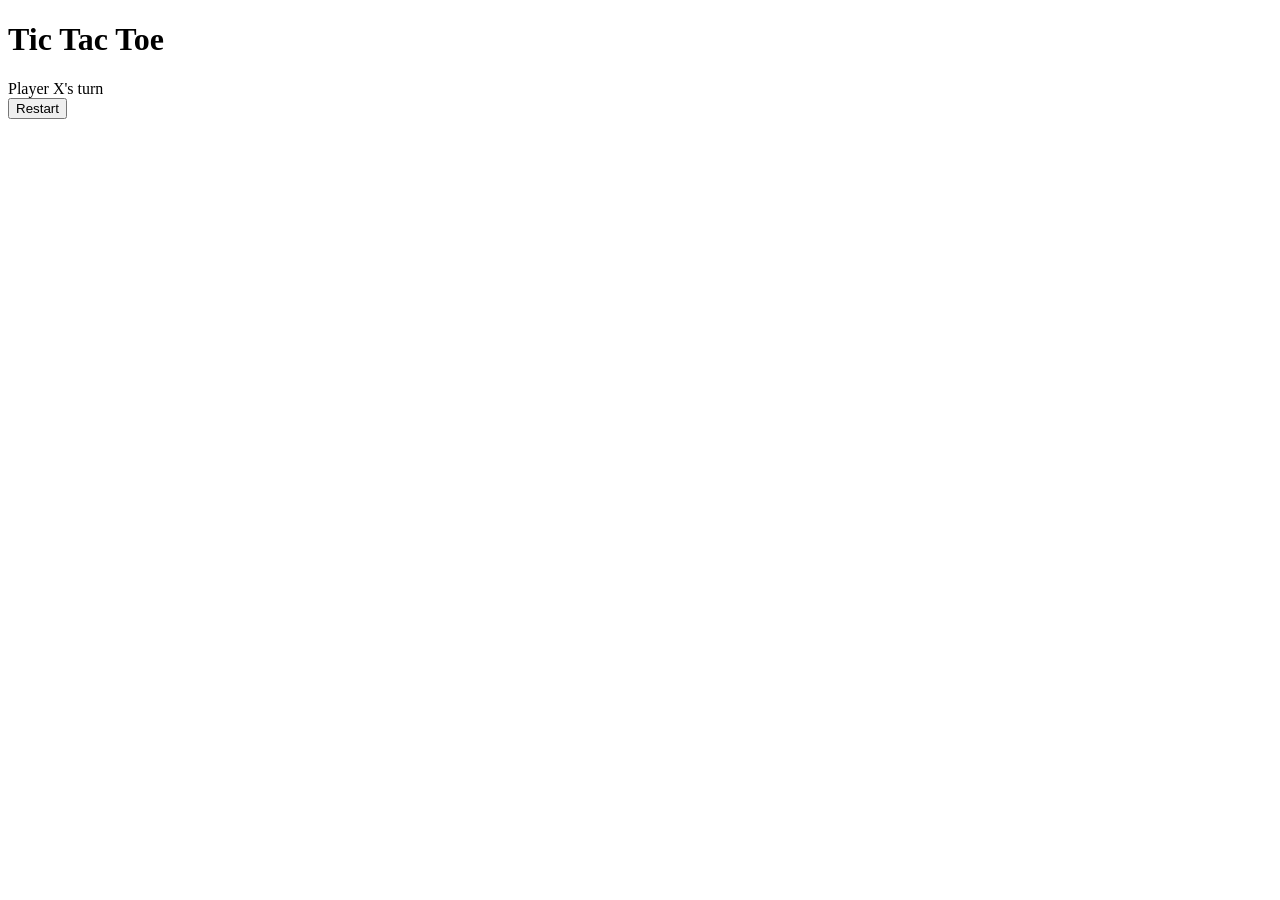
==== tic-tac-toe-web/index.html @ 3c31e2e1 "Added Tic Tac Toe web UI" ====
<!DOCTYPE html>
<html lang="en">
<head>
  <meta charset="UTF-8">
  <title>Tic Tac Toe</title>
  <link rel="stylesheet" href="style.css">
</head>
<body>

  <h1>Tic Tac Toe</h1>

  <div id="status" class="status">Player X's turn</div>

  <div class="board" id="board"></div>

  <button onclick="restartGame()">Restart</button>

  <script src="script.js"></script>
</body>
</html>
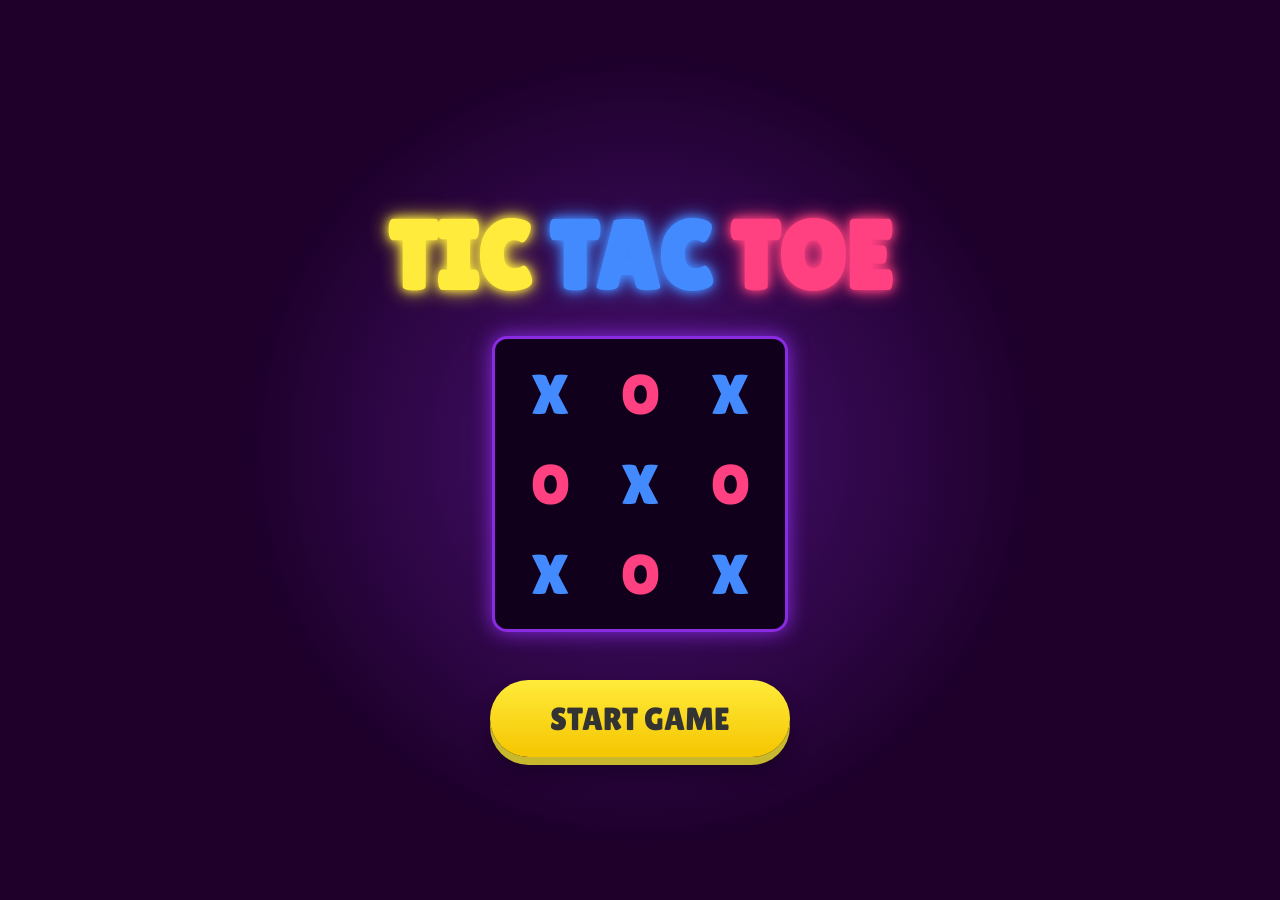
==== commit 8c2b0e25: "feat: Improve UI and add dashboard" ====
--- a/tic-tac-toe-web/index.html
+++ b/tic-tac-toe-web/index.html
@@ -1,20 +1,33 @@
 <!DOCTYPE html>
 <html lang="en">
 <head>
-  <meta charset="UTF-8">
-  <title>Tic Tac Toe</title>
-  <link rel="stylesheet" href="style.css">
+    <meta charset="UTF-8">
+    <meta name="viewport" content="width=device-width, initial-scale=1.0">
+    <title>Tic Tac Toe - Dashboard</title>
+    <link rel="stylesheet" href="https://cdnjs.cloudflare.com/ajax/libs/font-awesome/6.0.0-beta3/css/all.min.css">
+    <link rel="stylesheet" href="dashboard.css">
 </head>
 <body>
-
-  <h1>Tic Tac Toe</h1>
-
-  <div id="status" class="status">Player X's turn</div>
-
-  <div class="board" id="board"></div>
-
-  <button onclick="restartGame()">Restart</button>
-
-  <script src="script.js"></script>
+    <div class="background-shapes"></div>
+    <div class="dashboard-container">
+        <main class="dashboard-main">
+            <h1 class="game-title">
+                <span class="title-tic">TIC</span>
+                <span class="title-tac">TAC</span>
+                <span class="title-toe">TOE</span>
+            </h1>
+            <div class="board-preview-container">
+                <div class="board-preview">
+                    <div class="cell">X</div><div class="cell">O</div><div class="cell">X</div>
+                    <div class="cell">O</div><div class="cell">X</div><div class="cell">O</div>
+                    <div class="cell">X</div><div class="cell">O</div><div class="cell">X</div>
+                </div>
+            </div>
+            <button id="startButton" class="start-game-btn">
+                START GAME
+            </button>
+        </main>
+    </div>
+    <script src="dashboard.js"></script>
 </body>
 </html>
--- a/tic-tac-toe-web/dashboard.css
+++ b/tic-tac-toe-web/dashboard.css
@@ -0,0 +1,121 @@
+@import url('https://fonts.googleapis.com/css2?family=Lilita+One&display=swap');
+
+body {
+    font-family: 'Lilita One', cursive;
+    margin: 0;
+    background-color: #1e002b;
+    color: #fff;
+    display: flex;
+    justify-content: center;
+    align-items: center;
+    height: 100vh;
+    overflow: hidden;
+    position: relative;
+}
+
+.background-shapes {
+    position: absolute;
+    top: 0;
+    left: 0;
+    width: 100%;
+    height: 100%;
+    z-index: 0;
+    overflow: hidden;
+}
+
+.background-shapes::before {
+    content: '';
+    position: absolute;
+    top: 50%;
+    left: 50%;
+    width: 800px;
+    height: 800px;
+    background: radial-gradient(circle, rgba(138, 43, 226, 0.4) 0%, rgba(138, 43, 226, 0) 70%);
+    transform: translate(-50%, -50%);
+}
+
+.dashboard-container {
+    position: relative;
+    z-index: 1;
+    text-align: center;
+}
+
+.game-title {
+    font-size: 6rem;
+    font-weight: bold;
+    margin-bottom: 2rem;
+    line-height: 1;
+}
+
+.title-tic {
+    color: #ffeb3b;
+    text-shadow: 0 0 10px #ffeb3b, 0 0 20px #ffeb3b;
+}
+
+.title-tac {
+    color: #448aff;
+    text-shadow: 0 0 10px #448aff, 0 0 20px #448aff;
+}
+
+.title-toe {
+    color: #ff4081;
+    text-shadow: 0 0 10px #ff4081, 0 0 20px #ff4081;
+}
+
+.board-preview-container {
+    display: flex;
+    justify-content: center;
+    margin-bottom: 3rem;
+}
+
+.board-preview {
+    display: grid;
+    grid-template-columns: repeat(3, 80px);
+    grid-gap: 10px;
+    background-color: #11001b;
+    padding: 15px;
+    border-radius: 15px;
+    border: 3px solid #8a2be2;
+    box-shadow: 0 0 20px #8a2be2;
+}
+
+.board-preview .cell {
+    width: 80px;
+    height: 80px;
+    display: flex;
+    align-items: center;
+    justify-content: center;
+    font-size: 3.5rem;
+    border-radius: 10px;
+}
+
+.board-preview .cell:nth-child(odd) {
+    color: #448aff;
+}
+
+.board-preview .cell:nth-child(even) {
+    color: #ff4081;
+}
+
+.start-game-btn {
+    background: linear-gradient(to bottom, #ffeb3b, #f5c500);
+    color: #333;
+    border: none;
+    border-radius: 50px;
+    padding: 20px 60px;
+    font-size: 2rem;
+    font-family: 'Lilita One', cursive;
+    cursor: pointer;
+    box-shadow: 0 8px 0 #c7b82d, 0 15px 20px rgba(0,0,0,0.3);
+    transition: all 0.1s ease-in-out;
+}
+
+.start-game-btn:hover {
+    transform: translateY(-2px);
+    box-shadow: 0 10px 0 #c7b82d, 0 18px 25px rgba(0,0,0,0.3);
+}
+
+.start-game-btn:active {
+    transform: translateY(4px);
+    box-shadow: 0 4px 0 #c7b82d, 0 8px 10px rgba(0,0,0,0.3);
+}
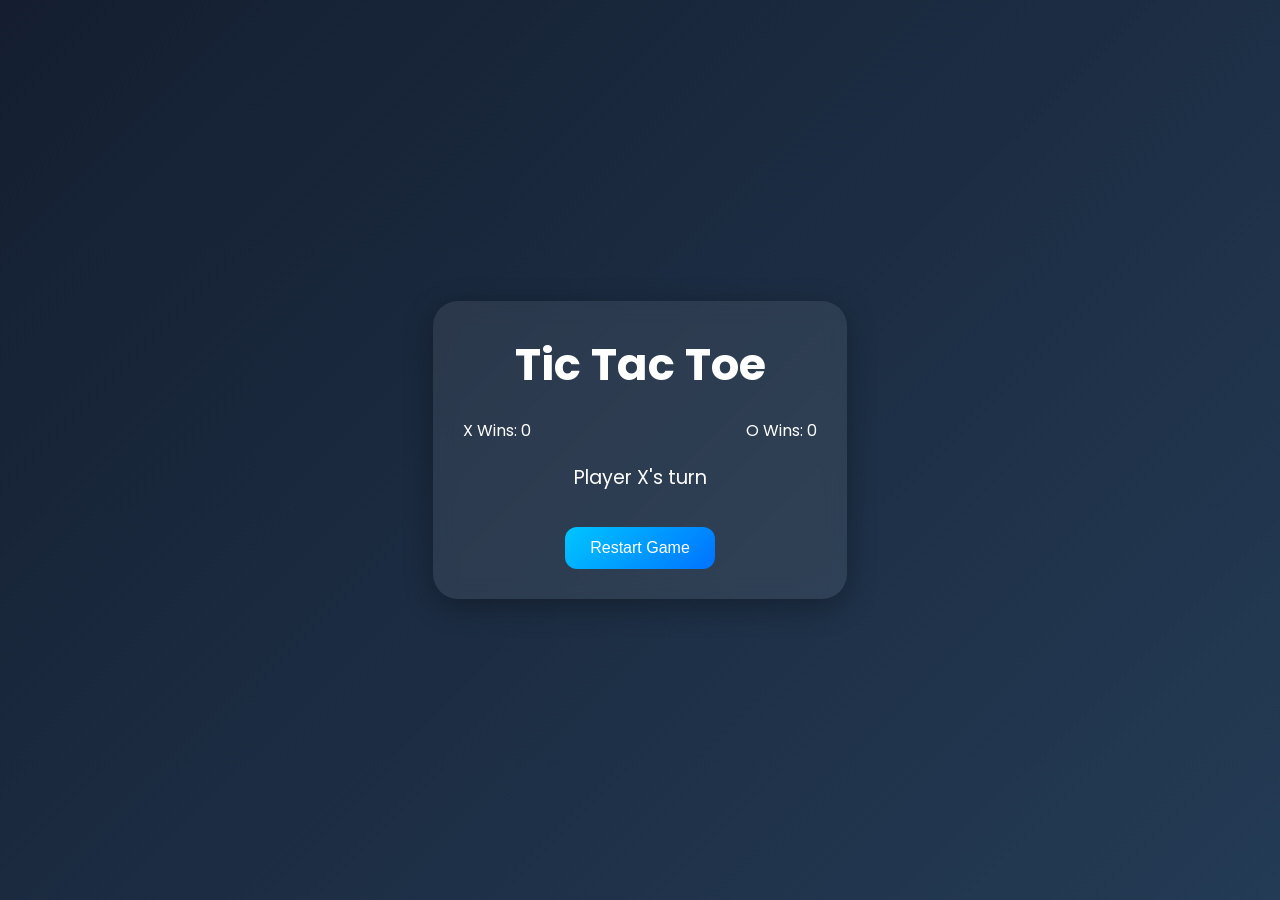
==== commit f1d1759b: "Improved ui and C code" ====
--- a/tic-tac-toe-web/index.html
+++ b/tic-tac-toe-web/index.html
@@ -1,33 +1,30 @@
 <!DOCTYPE html>
 <html lang="en">
 <head>
-    <meta charset="UTF-8">
-    <meta name="viewport" content="width=device-width, initial-scale=1.0">
-    <title>Tic Tac Toe - Dashboard</title>
-    <link rel="stylesheet" href="https://cdnjs.cloudflare.com/ajax/libs/font-awesome/6.0.0-beta3/css/all.min.css">
-    <link rel="stylesheet" href="dashboard.css">
+  <meta charset="UTF-8" />
+  <meta name="viewport" content="width=device-width, initial-scale=1.0"/>
+  <title>Tic Tac Toe</title>
+  <link rel="stylesheet" href="style.css">
 </head>
 <body>
-    <div class="background-shapes"></div>
-    <div class="dashboard-container">
-        <main class="dashboard-main">
-            <h1 class="game-title">
-                <span class="title-tic">TIC</span>
-                <span class="title-tac">TAC</span>
-                <span class="title-toe">TOE</span>
-            </h1>
-            <div class="board-preview-container">
-                <div class="board-preview">
-                    <div class="cell">X</div><div class="cell">O</div><div class="cell">X</div>
-                    <div class="cell">O</div><div class="cell">X</div><div class="cell">O</div>
-                    <div class="cell">X</div><div class="cell">O</div><div class="cell">X</div>
-                </div>
-            </div>
-            <button id="startButton" class="start-game-btn">
-                START GAME
-            </button>
-        </main>
+
+  <div class="game-container">
+
+    <h1>Tic Tac Toe</h1>
+
+    <div class="scoreboard">
+      <div>X Wins: <span id="xScore">0</span></div>
+      <div>O Wins: <span id="oScore">0</span></div>
     </div>
-    <script src="dashboard.js"></script>
+
+    <p id="status" class="status">Player X's turn</p>
+
+    <div id="board" class="board"></div>
+
+    <button onclick="restartGame()">Restart Game</button>
+
+  </div>
+
+  <script src="script.js"></script>
 </body>
 </html>
--- a/tic-tac-toe-web/style.css
+++ b/tic-tac-toe-web/style.css
@@ -0,0 +1,120 @@
+@import url('https://fonts.googleapis.com/css2?family=Poppins:wght@300;400;500;600&display=swap');
+
+*{
+  margin:0;
+  padding:0;
+  box-sizing:border-box;
+}
+
+body{
+  font-family:'Poppins',sans-serif;
+  height:100vh;
+  display:flex;
+  justify-content:center;
+  align-items:center;
+
+  background:linear-gradient(135deg,#141e30,#243b55);
+}
+
+.game-container{
+  background:rgba(255,255,255,0.08);
+  padding:30px;
+  border-radius:25px;
+  backdrop-filter:blur(10px);
+
+  text-align:center;
+
+  box-shadow:0 8px 30px rgba(0,0,0,0.3);
+}
+
+h1{
+  color:white;
+  margin-bottom:20px;
+  font-size:2.8rem;
+}
+
+.status{
+  color:white;
+  margin-bottom:15px;
+  font-size:1.2rem;
+}
+
+.scoreboard{
+  display:flex;
+  justify-content:space-between;
+  margin-bottom:20px;
+  color:white;
+  gap:20px;
+}
+
+.board{
+  display:grid;
+  grid-template-columns:repeat(3,110px);
+  gap:12px;
+  justify-content:center;
+}
+
+.cell{
+  width:110px;
+  height:110px;
+
+  background:rgba(255,255,255,0.1);
+
+  border-radius:20px;
+
+  display:flex;
+  justify-content:center;
+  align-items:center;
+
+  font-size:3rem;
+  font-weight:bold;
+
+  color:white;
+
+  cursor:pointer;
+
+  transition:0.3s;
+
+  box-shadow:0 4px 15px rgba(0,0,0,0.2);
+}
+
+.cell:hover{
+  transform:scale(1.05);
+  background:rgba(255,255,255,0.2);
+}
+
+.cell.x{
+  color:#00e5ff;
+  text-shadow:0 0 10px #00e5ff;
+}
+
+.cell.o{
+  color:#ff4d6d;
+  text-shadow:0 0 10px #ff4d6d;
+}
+
+.winner{
+  background:#00ff99 !important;
+  color:black !important;
+}
+
+button{
+  margin-top:20px;
+  padding:12px 25px;
+
+  border:none;
+  border-radius:12px;
+
+  background:linear-gradient(135deg,#00c6ff,#0072ff);
+
+  color:white;
+  font-size:1rem;
+
+  cursor:pointer;
+
+  transition:0.3s;
+}
+
+button:hover{
+  transform:scale(1.08);
+}
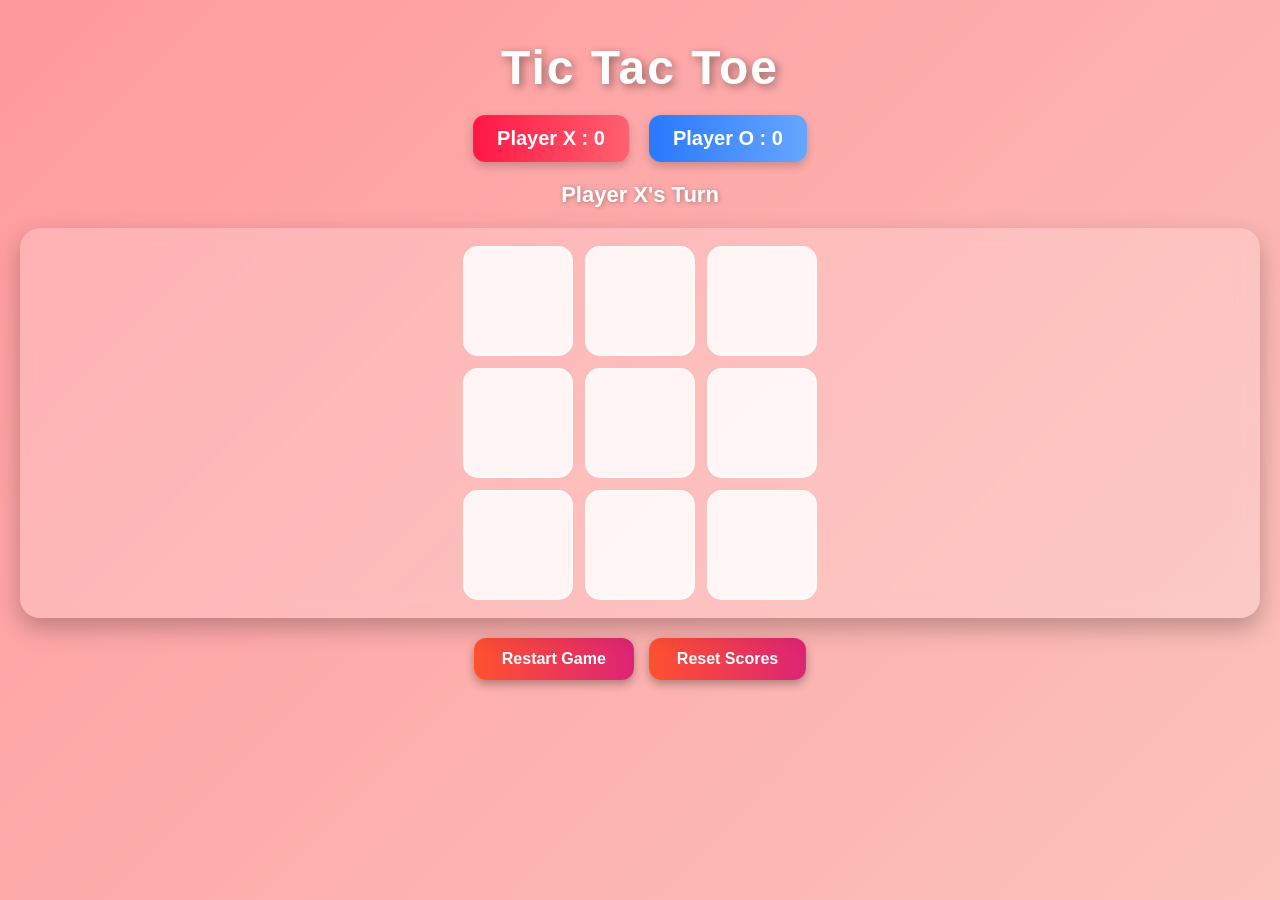
==== commit e88710fc: "Merge b605b5a29d0e08fe8f38f58bcf27cbfb2fbfcba2 into 359877dd3436b88acd3851ff72c84485ae678f63" ====
--- a/tic-tac-toe-web/index.html
+++ b/tic-tac-toe-web/index.html
@@ -1,30 +1,88 @@
 <!DOCTYPE html>
 <html lang="en">
+
 <head>
   <meta charset="UTF-8" />
-  <meta name="viewport" content="width=device-width, initial-scale=1.0"/>
+
+  <meta name="viewport"
+        content="width=device-width, initial-scale=1.0" />
+
   <title>Tic Tac Toe</title>
-  <link rel="stylesheet" href="style.css">
+
+  <link rel="stylesheet" href="style.css" />
 </head>
+
 <body>
 
-  <div class="game-container">
+  <!-- Game Heading -->
+  <h1>Tic Tac Toe</h1>
 
-    <h1>Tic Tac Toe</h1>
+  <!-- Score Board -->
+  <div class="scoreboard">
 
-    <div class="scoreboard">
-      <div>X Wins: <span id="xScore">0</span></div>
-      <div>O Wins: <span id="oScore">0</span></div>
+    <div class="score x-score">
+      Player X :
+      <span id="xScore">0</span>
     </div>
 
-    <p id="status" class="status">Player X's turn</p>
-
-    <div id="board" class="board"></div>
-
-    <button onclick="restartGame()">Restart Game</button>
+    <div class="score o-score">
+      Player O :
+      <span id="oScore">0</span>
+    </div>
 
   </div>
 
+  <!-- Game Status -->
+  <div id="status" class="status">
+    Player X's Turn
+  </div>
+
+  <!-- Game Board -->
+  <div class="board" id="board"></div>
+
+  <!-- Main Buttons -->
+  <div class="buttons">
+
+    <button onclick="restartGame()">
+      Restart Game
+    </button>
+
+    <button onclick="resetScores()">
+      Reset Scores
+    </button>
+
+  </div>
+
+  <!-- Replay / Exit Popup -->
+  <div id="gameMenu" class="game-menu hidden">
+
+    <div class="menu-box">
+
+      <h2 id="menuMessage">
+        Game Over
+      </h2>
+
+      <div class="menu-buttons">
+
+        <!-- Replay Button -->
+        <button onclick="restartGame()">
+          Play Again
+        </button>
+
+        <!-- Exit Button -->
+        <button onclick="exitGame()">
+          Exit Game
+        </button>
+
+      </div>
+
+    </div>
+
+  </div>
+
+  <!-- JavaScript File -->
   <script src="script.js"></script>
+
 </body>
+
 </html>
--- a/tic-tac-toe-web/style.css
+++ b/tic-tac-toe-web/style.css
@@ -1,120 +1,373 @@
-@import url('https://fonts.googleapis.com/css2?family=Poppins:wght@300;400;500;600&display=swap');
-
-*{
-  margin:0;
-  padding:0;
-  box-sizing:border-box;
-}
-
-body{
-  font-family:'Poppins',sans-serif;
-  height:100vh;
-  display:flex;
-  justify-content:center;
-  align-items:center;
-
-  background:linear-gradient(135deg,#141e30,#243b55);
-}
-
-.game-container{
-  background:rgba(255,255,255,0.08);
-  padding:30px;
-  border-radius:25px;
-  backdrop-filter:blur(10px);
-
-  text-align:center;
-
-  box-shadow:0 8px 30px rgba(0,0,0,0.3);
-}
-
-h1{
-  color:white;
-  margin-bottom:20px;
-  font-size:2.8rem;
-}
-
-.status{
-  color:white;
-  margin-bottom:15px;
-  font-size:1.2rem;
-}
-
-.scoreboard{
-  display:flex;
-  justify-content:space-between;
-  margin-bottom:20px;
-  color:white;
-  gap:20px;
-}
-
-.board{
-  display:grid;
-  grid-template-columns:repeat(3,110px);
-  gap:12px;
-  justify-content:center;
-}
-
-.cell{
-  width:110px;
-  height:110px;
-
-  background:rgba(255,255,255,0.1);
-
-  border-radius:20px;
-
-  display:flex;
-  justify-content:center;
-  align-items:center;
-
-  font-size:3rem;
-  font-weight:bold;
-
-  color:white;
-
-  cursor:pointer;
-
-  transition:0.3s;
-
-  box-shadow:0 4px 15px rgba(0,0,0,0.2);
-}
-
-.cell:hover{
-  transform:scale(1.05);
-  background:rgba(255,255,255,0.2);
-}
-
-.cell.x{
-  color:#00e5ff;
-  text-shadow:0 0 10px #00e5ff;
-}
-
-.cell.o{
-  color:#ff4d6d;
-  text-shadow:0 0 10px #ff4d6d;
-}
-
-.winner{
-  background:#00ff99 !important;
-  color:black !important;
-}
-
-button{
-  margin-top:20px;
-  padding:12px 25px;
-
-  border:none;
-  border-radius:12px;
-
-  background:linear-gradient(135deg,#00c6ff,#0072ff);
-
-  color:white;
-  font-size:1rem;
-
-  cursor:pointer;
-
-  transition:0.3s;
-}
-
-button:hover{
-  transform:scale(1.08);
+/* Reset Default Spacing */
+* {
+  margin: 0;
+  padding: 0;
+  box-sizing: border-box;
+}
+
+/* Body Styling */
+body {
+  font-family: Arial, sans-serif;
+  text-align: center;
+
+  background: linear-gradient(
+    135deg,
+    #ff9a9e,
+    #fad0c4,
+    #a18cd1,
+    #89f7fe
+  );
+
+  background-size: 400% 400%;
+  animation: gradientBG 10s ease infinite;
+
+  min-height: 100vh;
+  padding: 40px 20px;
+}
+
+/* Animated Background */
+@keyframes gradientBG {
+  0% {
+    background-position: 0% 50%;
+  }
+
+  50% {
+    background-position: 100% 50%;
+  }
+
+  100% {
+    background-position: 0% 50%;
+  }
+}
+
+/* Heading */
+h1 {
+  color: #ffffff;
+
+  font-size: 3rem;
+
+  margin-bottom: 20px;
+
+  text-shadow: 3px 3px 8px rgba(0, 0, 0, 0.4);
+
+  letter-spacing: 2px;
+}
+
+/* Scoreboard */
+.scoreboard {
+  display: flex;
+
+  justify-content: center;
+
+  gap: 20px;
+
+  margin-bottom: 20px;
+
+  flex-wrap: wrap;
+}
+
+/* Score Cards */
+.score {
+  padding: 12px 24px;
+
+  font-size: 20px;
+  font-weight: bold;
+
+  border-radius: 12px;
+
+  color: white;
+
+  box-shadow: 0 4px 10px rgba(0, 0, 0, 0.2);
+}
+
+/* X Score */
+.x-score {
+  background: linear-gradient(
+    to right,
+    #ff1744,
+    #ff616f
+  );
+}
+
+/* O Score */
+.o-score {
+  background: linear-gradient(
+    to right,
+    #2979ff,
+    #66a6ff
+  );
+}
+
+/* Game Status */
+.status {
+  font-size: 22px;
+
+  margin-bottom: 20px;
+
+  color: #ffffff;
+
+  font-weight: bold;
+
+  text-shadow: 1px 1px 5px rgba(0, 0, 0, 0.3);
+}
+
+/* Board */
+.board {
+  display: grid;
+
+  grid-template-columns: repeat(3, 110px);
+
+  gap: 12px;
+
+  justify-content: center;
+
+  margin: 20px auto;
+
+  padding: 18px;
+
+  background: rgba(255, 255, 255, 0.2);
+
+  backdrop-filter: blur(10px);
+
+  border-radius: 20px;
+
+  box-shadow: 0 10px 25px rgba(0, 0, 0, 0.25);
+}
+
+/* Cell */
+.cell {
+  width: 110px;
+  height: 110px;
+
+  background: rgba(255, 255, 255, 0.85);
+
+  border: 2px solid rgba(255, 255, 255, 0.5);
+
+  border-radius: 15px;
+
+  display: flex;
+
+  align-items: center;
+  justify-content: center;
+
+  font-size: 2.8rem;
+  font-weight: bold;
+
+  cursor: pointer;
+
+  transition: all 0.3s ease;
+}
+
+/* Hover Effect */
+.cell:hover {
+  background: #ffffff;
+
+  transform: scale(1.08);
+
+  box-shadow: 0 6px 15px rgba(0, 0, 0, 0.25);
+}
+
+/* X Color */
+.cell.x {
+  color: #ff1744;
+
+  text-shadow: 0 0 10px rgba(255, 23, 68, 0.6);
+}
+
+/* O Color */
+.cell.o {
+  color: #2979ff;
+
+  text-shadow: 0 0 10px rgba(41, 121, 255, 0.6);
+}
+
+/* Winning Cells */
+.cell.winner {
+  background: #ffee58;
+
+  color: #000;
+
+  animation: glow 0.8s infinite alternate;
+}
+
+/* Glow Animation */
+@keyframes glow {
+  from {
+    box-shadow: 0 0 8px #fff176;
+  }
+
+  to {
+    box-shadow: 0 0 25px #ffd600;
+  }
+}
+
+/* Buttons Section */
+.buttons {
+  margin-top: 20px;
+
+  display: flex;
+
+  justify-content: center;
+
+  gap: 15px;
+
+  flex-wrap: wrap;
+}
+
+/* Buttons */
+button {
+  padding: 12px 28px;
+
+  font-size: 16px;
+  font-weight: bold;
+
+  background: linear-gradient(
+    to right,
+    #ff512f,
+    #dd2476
+  );
+
+  color: white;
+
+  border: none;
+
+  border-radius: 12px;
+
+  cursor: pointer;
+
+  transition: all 0.3s ease;
+
+  box-shadow: 0 4px 10px rgba(0, 0, 0, 0.3);
+}
+
+/* Button Hover */
+button:hover {
+  transform: scale(1.08);
+
+  background: linear-gradient(
+    to right,
+    #dd2476,
+    #ff512f
+  );
+
+  box-shadow: 0 6px 18px rgba(0, 0, 0, 0.35);
+}
+
+/* =========================
+   Replay / Exit Popup Menu
+========================= */
+
+.game-menu {
+  position: fixed;
+
+  top: 0;
+  left: 0;
+
+  width: 100%;
+  height: 100%;
+
+  background: rgba(0, 0, 0, 0.6);
+
+  display: flex;
+
+  justify-content: center;
+  align-items: center;
+
+  z-index: 1000;
+}
+
+/* Hide Popup */
+.hidden {
+  display: none;
+}
+
+/* Popup Box */
+.menu-box {
+  background: white;
+
+  padding: 35px 30px;
+
+  border-radius: 20px;
+
+  width: 320px;
+
+  text-align: center;
+
+  animation: popupShow 0.4s ease;
+
+  box-shadow: 0 10px 25px rgba(0, 0, 0, 0.3);
+}
+
+/* Popup Animation */
+@keyframes popupShow {
+  from {
+    transform: scale(0.7);
+    opacity: 0;
+  }
+
+  to {
+    transform: scale(1);
+    opacity: 1;
+  }
+}
+
+/* Popup Title */
+.menu-box h2 {
+  margin-bottom: 25px;
+
+  color: #333;
+
+  font-size: 28px;
+}
+
+/* Popup Buttons */
+.menu-buttons {
+  display: flex;
+
+  justify-content: center;
+
+  gap: 15px;
+
+  flex-wrap: wrap;
+}
+
+/* Responsive Design */
+@media (max-width: 500px) {
+
+  .board {
+    grid-template-columns: repeat(3, 80px);
+
+    gap: 8px;
+  }
+
+  .cell {
+    width: 80px;
+    height: 80px;
+
+    font-size: 2rem;
+  }
+
+  h1 {
+    font-size: 2.2rem;
+  }
+
+  .status {
+    font-size: 18px;
+  }
+
+  .score {
+    font-size: 16px;
+
+    padding: 10px 18px;
+  }
+
+  button {
+    width: 100%;
+
+    max-width: 220px;
+  }
+
+  .menu-box {
+    width: 90%;
+  }
 }
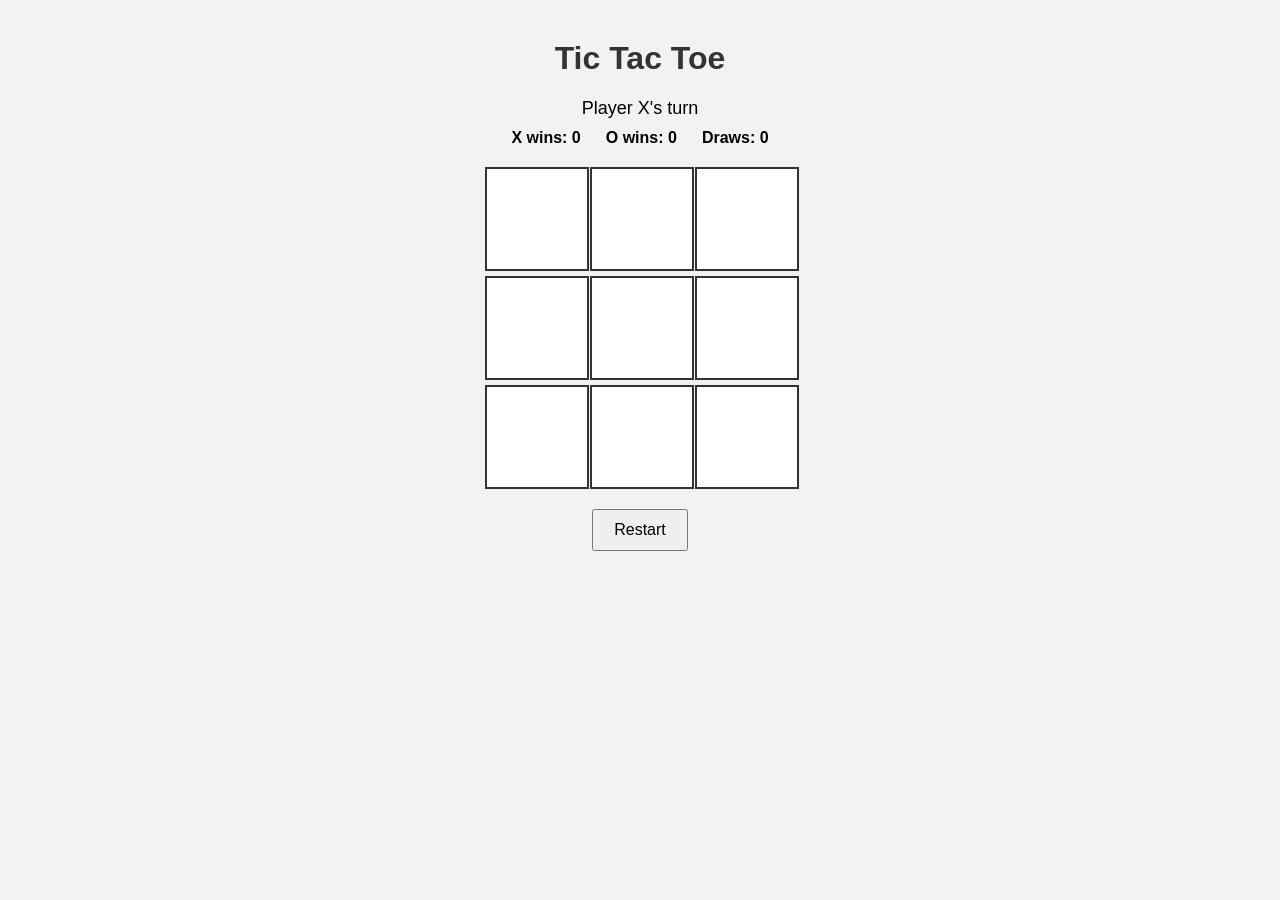
==== commit 8bd31fc4: "add scorecard feature to Tic Tac Toe web version" ====
--- a/tic-tac-toe-web/index.html
+++ b/tic-tac-toe-web/index.html
@@ -1,88 +1,24 @@
 <!DOCTYPE html>
 <html lang="en">
-
 <head>
-  <meta charset="UTF-8" />
-
-  <meta name="viewport"
-        content="width=device-width, initial-scale=1.0" />
-
+  <meta charset="UTF-8">
   <title>Tic Tac Toe</title>
-
-  <link rel="stylesheet" href="style.css" />
+  <link rel="stylesheet" href="style.css">
 </head>
-
 <body>
 
-  <!-- Game Heading -->
   <h1>Tic Tac Toe</h1>
 
-  <!-- Score Board -->
+  <div id="status" class="status">Player X's turn</div>
   <div class="scoreboard">
-
-    <div class="score x-score">
-      Player X :
-      <span id="xScore">0</span>
-    </div>
-
-    <div class="score o-score">
-      Player O :
-      <span id="oScore">0</span>
-    </div>
-
+    <p>X wins: <span id="x-wins">0</span></p>
+    <p>O wins: <span id="o-wins">0</span></p>
+    <p>Draws: <span id="draws">0</span></p>
   </div>
-
-  <!-- Game Status -->
-  <div id="status" class="status">
-    Player X's Turn
-  </div>
-
-  <!-- Game Board -->
   <div class="board" id="board"></div>
 
-  <!-- Main Buttons -->
-  <div class="buttons">
+  <button onclick="restartGame()">Restart</button>
 
-    <button onclick="restartGame()">
-      Restart Game
-    </button>
-
-    <button onclick="resetScores()">
-      Reset Scores
-    </button>
-
-  </div>
-
-  <!-- Replay / Exit Popup -->
-  <div id="gameMenu" class="game-menu hidden">
-
-    <div class="menu-box">
-
-      <h2 id="menuMessage">
-        Game Over
-      </h2>
-
-      <div class="menu-buttons">
-
-        <!-- Replay Button -->
-        <button onclick="restartGame()">
-          Play Again
-        </button>
-
-        <!-- Exit Button -->
-        <button onclick="exitGame()">
-          Exit Game
-        </button>
-
-      </div>
-
-    </div>
-
-  </div>
-
-  <!-- JavaScript File -->
   <script src="script.js"></script>
-
 </body>
-
 </html>
--- a/tic-tac-toe-web/style.css
+++ b/tic-tac-toe-web/style.css
@@ -1,373 +1,55 @@
-/* Reset Default Spacing */
-* {
-  margin: 0;
-  padding: 0;
-  box-sizing: border-box;
-}
-
-/* Body Styling */
 body {
   font-family: Arial, sans-serif;
   text-align: center;
-
-  background: linear-gradient(
-    135deg,
-    #ff9a9e,
-    #fad0c4,
-    #a18cd1,
-    #89f7fe
-  );
-
-  background-size: 400% 400%;
-  animation: gradientBG 10s ease infinite;
-
-  min-height: 100vh;
-  padding: 40px 20px;
+  background: #f2f2f2;
+  margin-top: 40px;
 }
 
-/* Animated Background */
-@keyframes gradientBG {
-  0% {
-    background-position: 0% 50%;
-  }
-
-  50% {
-    background-position: 100% 50%;
-  }
-
-  100% {
-    background-position: 0% 50%;
-  }
+h1 {
+  color: #333;
 }
 
-/* Heading */
-h1 {
-  color: #ffffff;
-
-  font-size: 3rem;
-
-  margin-bottom: 20px;
-
-  text-shadow: 3px 3px 8px rgba(0, 0, 0, 0.4);
-
-  letter-spacing: 2px;
+.board {
+  display: grid;
+  grid-template-columns: repeat(3, 100px);
+  grid-gap: 5px;
+  justify-content: center;
+  margin: 20px auto;
 }
 
-/* Scoreboard */
+.cell {
+  width: 100px;
+  height: 100px;
+  background: white;
+  font-size: 2rem;
+  display: flex;
+  align-items: center;
+  justify-content: center;
+  border: 2px solid #333;
+  cursor: pointer;
+}
+
+.cell:hover {
+  background: #e6e6e6;
+}
+
+.status {
+  font-size: 18px;
+  margin-bottom: 10px;
+}
+
+button {
+  padding: 10px 20px;
+  font-size: 16px;
+  cursor: pointer;
+}
 .scoreboard {
   display: flex;
-
   justify-content: center;
-
-  gap: 20px;
-
-  margin-bottom: 20px;
-
-  flex-wrap: wrap;
+  gap: 25px;
+  margin-bottom: 15px 0;
+  font-weight: bold;
 }
-
-/* Score Cards */
-.score {
-  padding: 12px 24px;
-
-  font-size: 20px;
-  font-weight: bold;
-
-  border-radius: 12px;
-
-  color: white;
-
-  box-shadow: 0 4px 10px rgba(0, 0, 0, 0.2);
-}
-
-/* X Score */
-.x-score {
-  background: linear-gradient(
-    to right,
-    #ff1744,
-    #ff616f
-  );
-}
-
-/* O Score */
-.o-score {
-  background: linear-gradient(
-    to right,
-    #2979ff,
-    #66a6ff
-  );
-}
-
-/* Game Status */
-.status {
-  font-size: 22px;
-
-  margin-bottom: 20px;
-
-  color: #ffffff;
-
-  font-weight: bold;
-
-  text-shadow: 1px 1px 5px rgba(0, 0, 0, 0.3);
-}
-
-/* Board */
-.board {
-  display: grid;
-
-  grid-template-columns: repeat(3, 110px);
-
-  gap: 12px;
-
-  justify-content: center;
-
-  margin: 20px auto;
-
-  padding: 18px;
-
-  background: rgba(255, 255, 255, 0.2);
-
-  backdrop-filter: blur(10px);
-
-  border-radius: 20px;
-
-  box-shadow: 0 10px 25px rgba(0, 0, 0, 0.25);
-}
-
-/* Cell */
-.cell {
-  width: 110px;
-  height: 110px;
-
-  background: rgba(255, 255, 255, 0.85);
-
-  border: 2px solid rgba(255, 255, 255, 0.5);
-
-  border-radius: 15px;
-
-  display: flex;
-
-  align-items: center;
-  justify-content: center;
-
-  font-size: 2.8rem;
-  font-weight: bold;
-
-  cursor: pointer;
-
-  transition: all 0.3s ease;
-}
-
-/* Hover Effect */
-.cell:hover {
-  background: #ffffff;
-
-  transform: scale(1.08);
-
-  box-shadow: 0 6px 15px rgba(0, 0, 0, 0.25);
-}
-
-/* X Color */
-.cell.x {
-  color: #ff1744;
-
-  text-shadow: 0 0 10px rgba(255, 23, 68, 0.6);
-}
-
-/* O Color */
-.cell.o {
-  color: #2979ff;
-
-  text-shadow: 0 0 10px rgba(41, 121, 255, 0.6);
-}
-
-/* Winning Cells */
-.cell.winner {
-  background: #ffee58;
-
-  color: #000;
-
-  animation: glow 0.8s infinite alternate;
-}
-
-/* Glow Animation */
-@keyframes glow {
-  from {
-    box-shadow: 0 0 8px #fff176;
-  }
-
-  to {
-    box-shadow: 0 0 25px #ffd600;
-  }
-}
-
-/* Buttons Section */
-.buttons {
-  margin-top: 20px;
-
-  display: flex;
-
-  justify-content: center;
-
-  gap: 15px;
-
-  flex-wrap: wrap;
-}
-
-/* Buttons */
-button {
-  padding: 12px 28px;
-
-  font-size: 16px;
-  font-weight: bold;
-
-  background: linear-gradient(
-    to right,
-    #ff512f,
-    #dd2476
-  );
-
-  color: white;
-
-  border: none;
-
-  border-radius: 12px;
-
-  cursor: pointer;
-
-  transition: all 0.3s ease;
-
-  box-shadow: 0 4px 10px rgba(0, 0, 0, 0.3);
-}
-
-/* Button Hover */
-button:hover {
-  transform: scale(1.08);
-
-  background: linear-gradient(
-    to right,
-    #dd2476,
-    #ff512f
-  );
-
-  box-shadow: 0 6px 18px rgba(0, 0, 0, 0.35);
-}
-
-/* =========================
-   Replay / Exit Popup Menu
-========================= */
-
-.game-menu {
-  position: fixed;
-
-  top: 0;
-  left: 0;
-
-  width: 100%;
-  height: 100%;
-
-  background: rgba(0, 0, 0, 0.6);
-
-  display: flex;
-
-  justify-content: center;
-  align-items: center;
-
-  z-index: 1000;
-}
-
-/* Hide Popup */
-.hidden {
-  display: none;
-}
-
-/* Popup Box */
-.menu-box {
-  background: white;
-
-  padding: 35px 30px;
-
-  border-radius: 20px;
-
-  width: 320px;
-
-  text-align: center;
-
-  animation: popupShow 0.4s ease;
-
-  box-shadow: 0 10px 25px rgba(0, 0, 0, 0.3);
-}
-
-/* Popup Animation */
-@keyframes popupShow {
-  from {
-    transform: scale(0.7);
-    opacity: 0;
-  }
-
-  to {
-    transform: scale(1);
-    opacity: 1;
-  }
-}
-
-/* Popup Title */
-.menu-box h2 {
-  margin-bottom: 25px;
-
-  color: #333;
-
-  font-size: 28px;
-}
-
-/* Popup Buttons */
-.menu-buttons {
-  display: flex;
-
-  justify-content: center;
-
-  gap: 15px;
-
-  flex-wrap: wrap;
-}
-
-/* Responsive Design */
-@media (max-width: 500px) {
-
-  .board {
-    grid-template-columns: repeat(3, 80px);
-
-    gap: 8px;
-  }
-
-  .cell {
-    width: 80px;
-    height: 80px;
-
-    font-size: 2rem;
-  }
-
-  h1 {
-    font-size: 2.2rem;
-  }
-
-  .status {
-    font-size: 18px;
-  }
-
-  .score {
-    font-size: 16px;
-
-    padding: 10px 18px;
-  }
-
-  button {
-    width: 100%;
-
-    max-width: 220px;
-  }
-
-  .menu-box {
-    width: 90%;
-  }
+.scoreboard p {
+  margin: 0;
 }
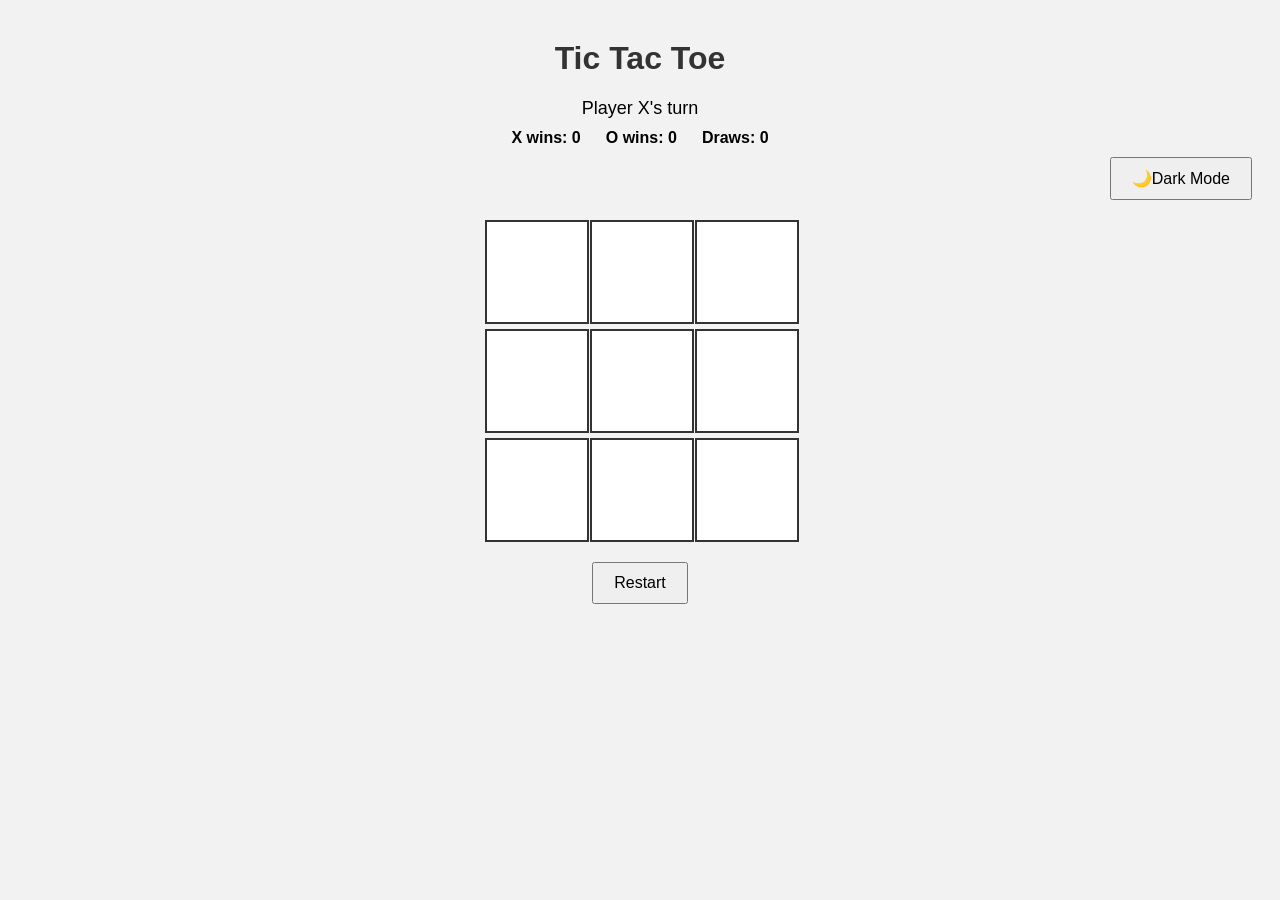
==== commit 03a36bb2: "add dark mode toggle feature" ====
--- a/tic-tac-toe-web/index.html
+++ b/tic-tac-toe-web/index.html
@@ -15,6 +15,9 @@
     <p>O wins: <span id="o-wins">0</span></p>
     <p>Draws: <span id="draws">0</span></p>
   </div>
+  <div class="theme-container">
+  <button id="themeBtn">🌙Dark Mode</button>
+  </div>
   <div class="board" id="board"></div>
 
   <button onclick="restartGame()">Restart</button>
--- a/tic-tac-toe-web/style.css
+++ b/tic-tac-toe-web/style.css
@@ -7,6 +7,12 @@
 
 h1 {
   color: #333;
+}
+
+.theme-container {
+ display: flex;
+ justify-content: flex-end;
+  margin: 10px 20px;
 }
 
 .board {
@@ -52,4 +58,16 @@
 }
 .scoreboard p {
   margin: 0;
+}
+.light-mode {
+  background: #fff;
+  color: #333;
+}
+.light-mode .cell {
+  background: #f0f0f0;
+  border-color: black;
+}
+.light-mode button {
+  background: #ddd;
+  color: black;
 }
